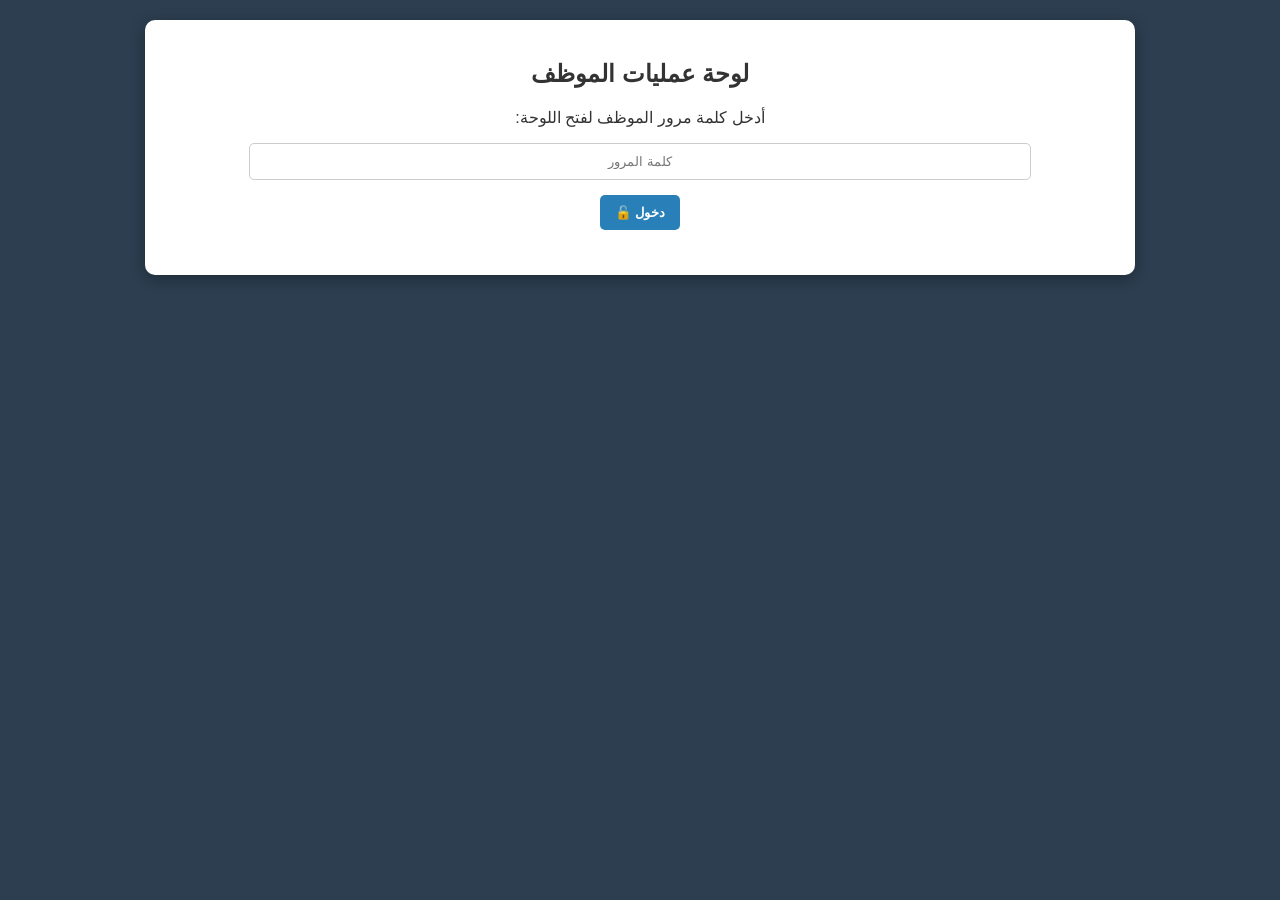
==== admin.html @ b231c7bc "Create admin.html" ====
<!DOCTYPE html>
<html lang="ar" dir="rtl">
<head>
    <meta charset="UTF-8">
    <meta name="viewport" content="width=device-width, initial-scale=1.0">
    <title>لوحة الموظف - بريد قطينة</title>
    <style>
        body { font-family: Arial, sans-serif; background-color: #2c3e50; color: white; text-align: center; margin: 0; padding: 20px; }
        .admin-box { background: white; color: #333; max-width: 950px; margin: auto; padding: 20px; border-radius: 10px; box-shadow: 0 4px 15px rgba(0,0,0,0.3); }
        .login-section { margin-bottom: 20px; }
        input[type="password"] { width: 80%; padding: 10px; margin-bottom: 10px; border: 1px solid #ccc; border-radius: 5px; text-align: center; }
        .btn { padding: 10px 15px; border: none; border-radius: 5px; font-weight: bold; cursor: pointer; color: white; margin: 5px; }
        .btn-green { background-color: #27ae60; }
        .btn-red { background-color: #e74c3c; }
        .btn-blue { background-color: #2980b9; }
        .btn-orange { background-color: #d35400; }
        .btn-purple { background-color: #8e44ad; width: 100%; margin-top: 15px; font-size: 16px;}
        .btn-brown { background-color: #795548; margin-top: 5px; }
        .btn-brown:hover { background-color: #5d4037; }
        
        .filter-group { background: #fdfefe; border: 1px solid #bdc3c7; padding: 10px; border-radius: 5px; margin-top: 20px;}
        .filter-btn { padding: 8px 15px; border: 1px solid #ccc; background: #eee; cursor: pointer; border-radius: 5px; margin: 0 5px;}
        .filter-btn.active { background: #34495e; color: white; border-color: #34495e;}

        /* تنسيقات أزرار النسخ الجديدة */
        .info-row { display: flex; align-items: center; justify-content: center; gap: 8px; margin-bottom: 6px; }
        .copy-btn { background: #ecf0f1; border: 1px solid #bdc3c7; border-radius: 4px; cursor: pointer; padding: 3px 8px; font-size: 11px; color: #2c3e50; font-weight: bold;}
        .copy-btn:hover { background: #bdc3c7; }

        .controls-grid { display: grid; grid-template-columns: 1fr 1fr; gap: 10px; margin-top: 20px; padding: 15px; background: #ecf0f1; border-radius: 8px; }
        .control-group { border: 1px solid #bdc3c7; padding: 10px; border-radius: 5px; background: white;}
        table { width: 100%; border-collapse: collapse; margin-top: 10px; font-size: 14px;}
        th, td { border: 1px solid #ddd; padding: 10px; text-align: center; }
        th { background-color: #34495e; color: white; }
        .row-suspended { background-color: #fdf2e9; color: #d35400; }
        .row-absent { background-color: #f6eee3; }
        #dashboard { display: none; } 
        #adminMessage { margin-top: 10px; font-weight: bold; }
        .info-small { font-size: 13px; color: #34495e; display: block; font-weight: bold;}
    </style>
</head>
<body>

    <div class="admin-box">
        <h2>لوحة عمليات الموظف</h2>
        
        <div class="login-section" id="loginSection">
            <p>أدخل كلمة مرور الموظف لفتح اللوحة:</p>
            <input type="password" id="adminPass" placeholder="كلمة المرور">
            <br>
            <button class="btn btn-blue" onclick="loadDashboard()">دخول 🔓</button>
            <div id="adminMessage"></div>
        </div>

        <div id="dashboard">
            <div class="controls-grid">
                <div class="control-group">
                    <h3>حالة الموقع العامة</h3>
                    <button class="btn btn-green" onclick="changeSetting('siteStatus', 'مفتوح')">فتح التسجيل</button>
                    <button class="btn btn-red" onclick="changeSetting('siteStatus', 'مغلق')">إغلاق التسجيل</button>
                    <hr style="border:0; border-top:1px solid #ddd; margin: 15px 0;">
                    <button class="btn btn-purple" onclick="resetQueue()">🔄 تصفير العداد لليوم الجديد</button>
                </div>
                
                <div class="control-group">
                    <h3>توفر الرواتب (تعليق/تفعيل)</h3>
                    <button class="btn btn-green" onclick="changeSetting('socStatus', 'active')">تفعيل الاجتماعية</button>
                    <button class="btn btn-orange" onclick="changeSetting('socStatus', 'suspended')">تعليق الاجتماعية</button>
                    <br>
                    <button class="btn btn-green" onclick="changeSetting('penStatus', 'active')">تفعيل المعاشات</button>
                    <button class="btn btn-orange" onclick="changeSetting('penStatus', 'suspended')">تعليق المعاشات</button>
                </div>
            </div>

            <div class="filter-group">
                <h3>شاشة المناداة والتحقق</h3>
                
                <div style="margin-bottom: 15px; background: #fdf2e9; padding: 10px; border-radius: 5px; display: inline-block;">
                    <strong>إعدادات النسخ:</strong> 
                    <button id="numFormatBtn" class="filter-btn active" onclick="toggleNumberFormat()" style="background: #e67e22; color: white;">أرقام الهوية بالعربي (١٢٣)</button>
                </div>
                <br>

                <button class="btn btn-blue" onclick="loadDashboard()">تحديث القائمة 🔄</button>
                <br><br>
                <span>طريقة المناداة: </span>
                <button class="filter-btn active" onclick="filterAdminTable('all', this)">الكل (حسب الدور)</button>
                <button class="filter-btn" onclick="filterAdminTable('ذكر', this)">ذكور فقط</button>
                <button class="filter-btn" onclick="filterAdminTable('أنثى', this)">إناث فقط</button>
            </div>
            
            <table>
                <thead>
                    <tr>
                        <th>الرقم</th>
                        <th>الاسم والتسجيل</th>
                        <th>التحقق (هوية/تأمين/هاتف)</th>
                        <th>النوع</th>
                        <th>إجراء الموظف</th>
                    </tr>
                </thead>
                <tbody id="employeeTableBody"></tbody>
            </table>
        </div>
    </div>

    <script>
        const scriptURL = 'https://script.google.com/macros/s/AKfycbw_CbEKjpBTfvNpZn5VhWSimqlo9t3vA7eJQiogppUMHYKrgaQrA80edBeY4zQIYcqihA/exec';
        let currentPassword = '';
        let currentAdminData = [];
        let isArabicNumbers = true; // النظام يبدأ والأرقام بالعربية (١٢٣)

        function loadDashboard() {
            const passInput = document.getElementById('adminPass').value;
            const msgBox = document.getElementById('adminMessage');
            if(!passInput) { msgBox.innerText = "أدخل كلمة المرور!"; msgBox.style.color = "red"; return; }
            
            msgBox.innerText = "جاري جلب البيانات...";
            msgBox.style.color = "blue";

            let formData = new FormData();
            formData.append('action', 'getAdminData');
            formData.append('password', passInput);

            fetch(scriptURL, { method: 'POST', body: formData })
            .then(res => res.json())
            .then(data => {
                if(data.status === "error") {
                    msgBox.innerText = "كلمة المرور خاطئة!";
                    msgBox.style.color = "red";
                } else {
                    currentPassword = passInput;
                    currentAdminData = data.activeQueue;
                    document.getElementById('loginSection').style.display = 'none';
                    document.getElementById('dashboard').style.display = 'block';
                    
                    document.querySelectorAll('.filter-btn').forEach(btn => btn.classList.remove('active'));
                    document.querySelectorAll('.filter-btn')[1].classList.add('active');
                    renderEmployeeTable(currentAdminData);
                }
            })
            .catch(err => { msgBox.innerText = "خطأ في الاتصال!"; msgBox.style.color = "red"; });
        }

        // --- الدالة المسؤولة عن تبديل شكل الأرقام --- //
        function toggleNumberFormat() {
            isArabicNumbers = !isArabicNumbers;
            const btn = document.getElementById('numFormatBtn');
            if(isArabicNumbers) {
                btn.innerText = "أرقام الهوية بالعربي (١٢٣)";
                btn.style.background = "#e67e22"; btn.style.color = "white";
            } else {
                btn.innerText = "أرقام الهوية بالانجليزي (123)";
                btn.style.background = "#95a5a6"; btn.style.color = "white";
            }
            renderEmployeeTable(currentAdminData); 
        }

        function convertNumbers(numStr) {
            if (!numStr) return '';
            if (!isArabicNumbers) return numStr; 
            
            const arabicNums = ['٠', '١', '٢', '٣', '٤', '٥', '٦', '٧', '٨', '٩'];
            return String(numStr).replace(/[0-9]/g, function(w) {
                return arabicNums[w];
            });
        }

        // --- الدالة المسؤولة عن نسخ النص بضغطة زر --- //
        function copyText(textToCopy, btnElement) {
            navigator.clipboard.writeText(textToCopy).then(() => {
                btnElement.innerText = "✅ تم";
                btnElement.style.background = "#27ae60";
                btnElement.style.color = "white";
                setTimeout(() => { 
                    btnElement.innerText = "📋 نسخ"; 
                    btnElement.style.background = "#ecf0f1";
                    btnElement.style.color = "#2c3e50";
                }, 1500);
            });
        }

        function filterAdminTable(gender, btnElement) {
            document.querySelectorAll('.filter-btn').forEach(btn => btn.classList.remove('active'));
            btnElement.classList.add('active');

            if (gender === 'all') {
                renderEmployeeTable(currentAdminData);
            } else {
                let filtered = currentAdminData.filter(row => row.gender === gender);
                renderEmployeeTable(filtered);
            }
        }

        function renderEmployeeTable(queue) {
            const tbody = document.getElementById('employeeTableBody');
            tbody.innerHTML = '';
            if(queue.length === 0) { tbody.innerHTML = '<tr><td colspan="5">لا يوجد مراجعين في هذه القائمة</td></tr>'; return; }
            
            queue.forEach(row => {
                const tr = document.createElement('tr');
                if(row.status === 'suspended') tr.className = 'row-suspended';
                if(row.status === 'absent') tr.className = 'row-absent';
                
                let actionButton = '';
                if(row.status === 'suspended') {
                    actionButton = '<span>الراتب غير متوفر</span>';
                } else {
                    let absentBtnText = row.status === 'absent' ? 'مؤجل حالياً' : 'غائب (تأجيل)';
                    actionButton = `
                        <button class="btn btn-green" onclick="markAsPaid(${row.rowIndex})">استلم</button>
                        <button class="btn btn-brown" onclick="markAsAbsent(${row.rowIndex})">${absentBtnText}</button>
                    `;
                }

                // هنا يتم تحويل الأرقام وتجهيز زر النسخ بجانبها
                let displayNatId = convertNumbers(row.nationalId);
                let displayInsId = convertNumbers(row.insuranceId);
                
                let natIdHtml = displayNatId ? 
                    `<div class="info-row"><span class="info-small">هوية: <span dir="ltr">${displayNatId}</span></span> <button class="copy-btn" onclick="copyText('${displayNatId}', this)">📋 نسخ</button></div>` : '<div class="info-row">هوية: غير متوفر</div>';
                
                let insIdHtml = displayInsId ? 
                    `<div class="info-row"><span class="info-small">تأمين: <span dir="ltr">${displayInsId}</span></span> <button class="copy-btn" onclick="copyText('${displayInsId}', this)">📋 نسخ</button></div>` : '<div class="info-row">تأمين: غير متوفر</div>';

                tr.innerHTML = `
                    <td><h2>${row.id}</h2></td>
                    <td>
                        <strong>${row.name}</strong><br>
                        <span style="font-size: 11px; color: #7f8c8d;" dir="ltr">${row.time}</span>
                    </td>
                    <td>
                        ${natIdHtml}
                        ${insIdHtml}
                        <div class="info-row" style="margin-top:8px;"><span style="font-size:12px; color:#555;">هاتف: ${row.phone || '-'}</span></div>
                    </td>
                    <td>${row.type}</td>
                    <td>${actionButton}</td>
                `;
                tbody.appendChild(tr);
            });
        }

        function markAsPaid(rowIndex) {
            if(!confirm("هل استلم المتقاعد راتبه؟ (سيختفي من الشاشة)")) return;
            let formData = new FormData();
            formData.append('action', 'markPaid');
            formData.append('password', currentPassword);
            formData.append('rowIndex', rowIndex); 
            fetch(scriptURL, { method: 'POST', body: formData })
            .then(res => res.json())
            .then(data => { if(data.status === "success") loadDashboard(); });
        }

        function markAsAbsent(rowIndex) {
            if(!confirm("هل تريد تأجيل دور هذا الشخص لأنه غائب؟ (سيظهر لونه بني للناس)")) return;
            let formData = new FormData();
            formData.append('action', 'markAbsent');
            formData.append('password', currentPassword);
            formData.append('rowIndex', rowIndex); 
            fetch(scriptURL, { method: 'POST', body: formData })
            .then(res => res.json())
            .then(data => { if(data.status === "success") loadDashboard(); });
        }

        function changeSetting(settingName, newValue) {
            let formData = new FormData();
            formData.append('action', 'updateSettings');
            formData.append('password', currentPassword);
            formData.append('settingName', settingName);
            formData.append('newValue', newValue);
            fetch(scriptURL, { method: 'POST', body: formData })
            .then(res => res.json())
            .then(data => { if(data.status === "success") { alert("تم التحديث!"); loadDashboard(); } });
        }

        function resetQueue() {
            if(!confirm("⚠️ تحذير: هذا سيصفر العداد لليوم الجديد. هل أنت متأكد؟")) return;
            let formData = new FormData();
            formData.append('action', 'updateSettings');
            formData.append('password', currentPassword);
            formData.append('settingName', 'resetTime');
            formData.append('newValue', new Date().toISOString());
            fetch(scriptURL, { method: 'POST', body: formData })
            .then(res => res.json())
            .then(data => { if(data.status === "success") { alert("تم تصفير الدور بنجاح!"); loadDashboard(); } });
        }
    </script>
</body>
</html>
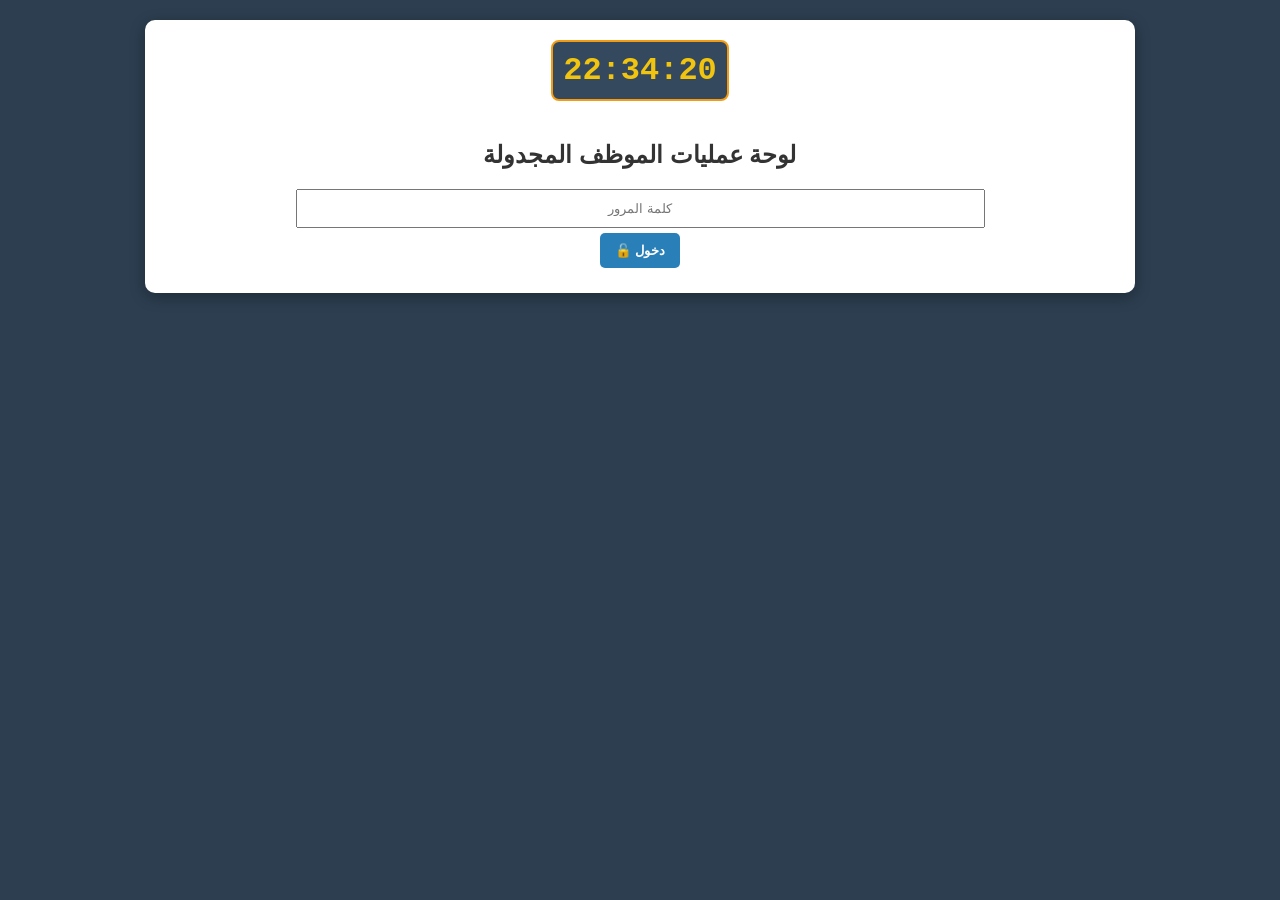
==== commit bbd93a13: "Update admin.html" ====
--- a/admin.html
+++ b/admin.html
@@ -3,102 +3,76 @@
 <head>
     <meta charset="UTF-8">
     <meta name="viewport" content="width=device-width, initial-scale=1.0">
-    <title>لوحة الموظف - بريد قطينة</title>
+    <title>لوحة الموظف المبرمجة - بريد قطينة</title>
     <style>
         body { font-family: Arial, sans-serif; background-color: #2c3e50; color: white; text-align: center; margin: 0; padding: 20px; }
         .admin-box { background: white; color: #333; max-width: 950px; margin: auto; padding: 20px; border-radius: 10px; box-shadow: 0 4px 15px rgba(0,0,0,0.3); }
-        .login-section { margin-bottom: 20px; }
-        input[type="password"] { width: 80%; padding: 10px; margin-bottom: 10px; border: 1px solid #ccc; border-radius: 5px; text-align: center; }
+        
+        /* تنسيق الساعة الرقمية */
+        #digitalClock { font-size: 32px; font-weight: bold; background: #34495e; color: #f1c40f; padding: 10px; border-radius: 8px; display: inline-block; margin-bottom: 20px; font-family: 'Courier New', Courier, monospace; border: 2px solid #f39c12; }
+        
+        .controls-grid { display: grid; grid-template-columns: 1fr 1fr; gap: 10px; margin-top: 10px; padding: 15px; background: #ecf0f1; border-radius: 8px; }
+        .control-group { border: 1px solid #bdc3c7; padding: 10px; border-radius: 5px; background: white;}
         .btn { padding: 10px 15px; border: none; border-radius: 5px; font-weight: bold; cursor: pointer; color: white; margin: 5px; }
-        .btn-green { background-color: #27ae60; }
-        .btn-red { background-color: #e74c3c; }
-        .btn-blue { background-color: #2980b9; }
-        .btn-orange { background-color: #d35400; }
-        .btn-purple { background-color: #8e44ad; width: 100%; margin-top: 15px; font-size: 16px;}
-        .btn-brown { background-color: #795548; margin-top: 5px; }
-        .btn-brown:hover { background-color: #5d4037; }
+        .btn-green { background-color: #27ae60; } .btn-red { background-color: #e74c3c; } .btn-blue { background-color: #2980b9; } .btn-orange { background-color: #d35400; } .btn-brown { background-color: #795548; }
+        .btn-purple { background-color: #8e44ad; width: 100%; margin-top: 10px; font-size: 15px;}
         
-        .filter-group { background: #fdfefe; border: 1px solid #bdc3c7; padding: 10px; border-radius: 5px; margin-top: 20px;}
-        .filter-btn { padding: 8px 15px; border: 1px solid #ccc; background: #eee; cursor: pointer; border-radius: 5px; margin: 0 5px;}
-        .filter-btn.active { background: #34495e; color: white; border-color: #34495e;}
-
-        /* تنسيقات أزرار النسخ الجديدة */
+        .scheduler-section { background: #fff3e0; border: 2px dashed #e67e22; padding: 10px; border-radius: 8px; margin-top: 15px; }
         .info-row { display: flex; align-items: center; justify-content: center; gap: 8px; margin-bottom: 6px; }
-        .copy-btn { background: #ecf0f1; border: 1px solid #bdc3c7; border-radius: 4px; cursor: pointer; padding: 3px 8px; font-size: 11px; color: #2c3e50; font-weight: bold;}
-        .copy-btn:hover { background: #bdc3c7; }
-
-        .controls-grid { display: grid; grid-template-columns: 1fr 1fr; gap: 10px; margin-top: 20px; padding: 15px; background: #ecf0f1; border-radius: 8px; }
-        .control-group { border: 1px solid #bdc3c7; padding: 10px; border-radius: 5px; background: white;}
-        table { width: 100%; border-collapse: collapse; margin-top: 10px; font-size: 14px;}
-        th, td { border: 1px solid #ddd; padding: 10px; text-align: center; }
+        .copy-btn { background: #ecf0f1; border: 1px solid #bdc3c7; border-radius: 4px; cursor: pointer; padding: 3px 8px; font-size: 11px; font-weight: bold;}
+        table { width: 100%; border-collapse: collapse; margin-top: 10px; font-size: 13px;}
+        th, td { border: 1px solid #ddd; padding: 8px; text-align: center; }
         th { background-color: #34495e; color: white; }
-        .row-suspended { background-color: #fdf2e9; color: #d35400; }
-        .row-absent { background-color: #f6eee3; }
-        #dashboard { display: none; } 
-        #adminMessage { margin-top: 10px; font-weight: bold; }
-        .info-small { font-size: 13px; color: #34495e; display: block; font-weight: bold;}
+        .status-msg { font-size: 14px; font-weight: bold; color: #c0392b; margin: 5px 0; }
     </style>
 </head>
 <body>
 
     <div class="admin-box">
-        <h2>لوحة عمليات الموظف</h2>
+        <div id="digitalClock">00:00:00</div>
+        <h2>لوحة عمليات الموظف المجدولة</h2>
         
-        <div class="login-section" id="loginSection">
-            <p>أدخل كلمة مرور الموظف لفتح اللوحة:</p>
-            <input type="password" id="adminPass" placeholder="كلمة المرور">
-            <br>
-            <button class="btn btn-blue" onclick="loadDashboard()">دخول 🔓</button>
-            <div id="adminMessage"></div>
+        <div id="loginSection">
+            <input type="password" id="adminPass" placeholder="كلمة المرور" style="padding:10px; width:70%; text-align:center;">
+            <br><button class="btn btn-blue" onclick="loadDashboard()">دخول 🔓</button>
         </div>
 
-        <div id="dashboard">
+        <div id="dashboard" style="display:none;">
             <div class="controls-grid">
                 <div class="control-group">
-                    <h3>حالة الموقع العامة</h3>
-                    <button class="btn btn-green" onclick="changeSetting('siteStatus', 'مفتوح')">فتح التسجيل</button>
-                    <button class="btn btn-red" onclick="changeSetting('siteStatus', 'مغلق')">إغلاق التسجيل</button>
-                    <hr style="border:0; border-top:1px solid #ddd; margin: 15px 0;">
-                    <button class="btn btn-purple" onclick="resetQueue()">🔄 تصفير العداد لليوم الجديد</button>
+                    <h3>تحكم الموقع والجدولة</h3>
+                    <button class="btn btn-green" onclick="changeSetting('siteStatus', 'مفتوح')">فتح التسجيل الآن</button>
+                    <button class="btn btn-red" onclick="changeSetting('siteStatus', 'مغلق')">إغلاق التسجيل فوراً</button>
+                    
+                    <div class="scheduler-section">
+                        <strong>📅 جدولة فتح الموقع تلقائياً:</strong><br>
+                        <input type="datetime-local" id="scheduleTime" style="padding:8px; margin-top:8px; border-radius:5px; border:1px solid #ccc;">
+                        <br>
+                        <button class="btn btn-orange" onclick="setSchedule()">اعتمد الجدولة 🕒</button>
+                        <button class="btn btn-red" style="padding:5px 10px; font-size:11px;" onclick="cancelSchedule()">إلغاء الجدولة ✖️</button>
+                        <div id="scheduleStatus" class="status-msg">لا توجد جدولة حالية</div>
+                    </div>
                 </div>
                 
                 <div class="control-group">
-                    <h3>توفر الرواتب (تعليق/تفعيل)</h3>
+                    <h3>تصفير وتفعيل الرواتب</h3>
                     <button class="btn btn-green" onclick="changeSetting('socStatus', 'active')">تفعيل الاجتماعية</button>
                     <button class="btn btn-orange" onclick="changeSetting('socStatus', 'suspended')">تعليق الاجتماعية</button>
                     <br>
                     <button class="btn btn-green" onclick="changeSetting('penStatus', 'active')">تفعيل المعاشات</button>
                     <button class="btn btn-orange" onclick="changeSetting('penStatus', 'suspended')">تعليق المعاشات</button>
+                    <button class="btn btn-purple" onclick="resetQueue()">🔄 تصفير العداد لليوم الجديد</button>
                 </div>
             </div>
 
-            <div class="filter-group">
-                <h3>شاشة المناداة والتحقق</h3>
-                
-                <div style="margin-bottom: 15px; background: #fdf2e9; padding: 10px; border-radius: 5px; display: inline-block;">
-                    <strong>إعدادات النسخ:</strong> 
-                    <button id="numFormatBtn" class="filter-btn active" onclick="toggleNumberFormat()" style="background: #e67e22; color: white;">أرقام الهوية بالعربي (١٢٣)</button>
-                </div>
-                <br>
-
+            <div style="margin-top: 15px; background: #eee; padding: 10px; border-radius: 5px;">
+                <strong>إعدادات النسخ:</strong> 
+                <button id="numFormatBtn" class="btn" onclick="toggleNumberFormat()" style="background: #e67e22;">أرقام الهوية بالعربي (١٢٣)</button>
                 <button class="btn btn-blue" onclick="loadDashboard()">تحديث القائمة 🔄</button>
-                <br><br>
-                <span>طريقة المناداة: </span>
-                <button class="filter-btn active" onclick="filterAdminTable('all', this)">الكل (حسب الدور)</button>
-                <button class="filter-btn" onclick="filterAdminTable('ذكر', this)">ذكور فقط</button>
-                <button class="filter-btn" onclick="filterAdminTable('أنثى', this)">إناث فقط</button>
             </div>
             
-            <table>
-                <thead>
-                    <tr>
-                        <th>الرقم</th>
-                        <th>الاسم والتسجيل</th>
-                        <th>التحقق (هوية/تأمين/هاتف)</th>
-                        <th>النوع</th>
-                        <th>إجراء الموظف</th>
-                    </tr>
-                </thead>
+            <table id="adminTable">
+                <thead><tr><th>الرقم</th><th>الاسم والتسجيل</th><th>التحقق (هوية/تأمين/هاتف)</th><th>النوع</th><th>إجراء</th></tr></thead>
                 <tbody id="employeeTableBody"></tbody>
             </table>
         </div>
@@ -106,18 +80,16 @@
 
     <script>
         const scriptURL = 'https://script.google.com/macros/s/AKfycbw_CbEKjpBTfvNpZn5VhWSimqlo9t3vA7eJQiogppUMHYKrgaQrA80edBeY4zQIYcqihA/exec';
-        let currentPassword = '';
-        let currentAdminData = [];
-        let isArabicNumbers = true; // النظام يبدأ والأرقام بالعربية (١٢٣)
+        let currentPassword = '', currentAdminData = [], isArabicNumbers = true;
+
+        // تشغيل الساعة الرقمية
+        setInterval(() => {
+            const now = new Date();
+            document.getElementById('digitalClock').innerText = now.getHours().toString().padStart(2, '0') + ":" + now.getMinutes().toString().padStart(2, '0') + ":" + now.getSeconds().toString().padStart(2, '0');
+        }, 1000);
 
         function loadDashboard() {
             const passInput = document.getElementById('adminPass').value;
-            const msgBox = document.getElementById('adminMessage');
-            if(!passInput) { msgBox.innerText = "أدخل كلمة المرور!"; msgBox.style.color = "red"; return; }
-            
-            msgBox.innerText = "جاري جلب البيانات...";
-            msgBox.style.color = "blue";
-
             let formData = new FormData();
             formData.append('action', 'getAdminData');
             formData.append('password', passInput);
@@ -125,166 +97,93 @@
             fetch(scriptURL, { method: 'POST', body: formData })
             .then(res => res.json())
             .then(data => {
-                if(data.status === "error") {
-                    msgBox.innerText = "كلمة المرور خاطئة!";
-                    msgBox.style.color = "red";
-                } else {
+                if(data.status === "error") { alert("كلمة المرور خاطئة!"); }
+                else {
                     currentPassword = passInput;
                     currentAdminData = data.activeQueue;
                     document.getElementById('loginSection').style.display = 'none';
                     document.getElementById('dashboard').style.display = 'block';
                     
-                    document.querySelectorAll('.filter-btn').forEach(btn => btn.classList.remove('active'));
-                    document.querySelectorAll('.filter-btn')[1].classList.add('active');
+                    // تحديث نص الجدولة
+                    const statusBox = document.getElementById('scheduleStatus');
+                    if(data.scheduledOpen && data.scheduledOpen !== "") {
+                        statusBox.innerText = "⚠️ الموقع سيفتح تلقائياً في: " + new Date(data.scheduledOpen).toLocaleString('ar-SY');
+                        statusBox.style.color = "#d35400";
+                    } else {
+                        statusBox.innerText = "لا توجد جدولة حالية";
+                        statusBox.style.color = "#7f8c8d";
+                    }
                     renderEmployeeTable(currentAdminData);
                 }
-            })
-            .catch(err => { msgBox.innerText = "خطأ في الاتصال!"; msgBox.style.color = "red"; });
+            });
         }
 
-        // --- الدالة المسؤولة عن تبديل شكل الأرقام --- //
+        function setSchedule() {
+            const timeVal = document.getElementById('scheduleTime').value;
+            if(!timeVal) { alert("يرجى اختيار الوقت أولاً!"); return; }
+            if(new Date(timeVal) <= new Date()) { alert("يجب اختيار وقت في المستقبل!"); return; }
+            changeSetting('scheduleOpen', timeVal);
+        }
+
+        function cancelSchedule() {
+            if(confirm("هل تريد إلغاء فتح الموقع التلقائي؟")) changeSetting('scheduleOpen', "");
+        }
+
         function toggleNumberFormat() {
             isArabicNumbers = !isArabicNumbers;
-            const btn = document.getElementById('numFormatBtn');
-            if(isArabicNumbers) {
-                btn.innerText = "أرقام الهوية بالعربي (١٢٣)";
-                btn.style.background = "#e67e22"; btn.style.color = "white";
-            } else {
-                btn.innerText = "أرقام الهوية بالانجليزي (123)";
-                btn.style.background = "#95a5a6"; btn.style.color = "white";
-            }
+            document.getElementById('numFormatBtn').innerText = isArabicNumbers ? "أرقام الهوية بالعربي (١٢٣)" : "أرقام الهوية بالانجليزي (123)";
             renderEmployeeTable(currentAdminData); 
         }
 
         function convertNumbers(numStr) {
-            if (!numStr) return '';
-            if (!isArabicNumbers) return numStr; 
-            
+            if (!numStr || !isArabicNumbers) return numStr; 
             const arabicNums = ['٠', '١', '٢', '٣', '٤', '٥', '٦', '٧', '٨', '٩'];
-            return String(numStr).replace(/[0-9]/g, function(w) {
-                return arabicNums[w];
-            });
+            return String(numStr).replace(/[0-9]/g, w => arabicNums[w]);
         }
 
-        // --- الدالة المسؤولة عن نسخ النص بضغطة زر --- //
-        function copyText(textToCopy, btnElement) {
-            navigator.clipboard.writeText(textToCopy).then(() => {
-                btnElement.innerText = "✅ تم";
-                btnElement.style.background = "#27ae60";
-                btnElement.style.color = "white";
-                setTimeout(() => { 
-                    btnElement.innerText = "📋 نسخ"; 
-                    btnElement.style.background = "#ecf0f1";
-                    btnElement.style.color = "#2c3e50";
-                }, 1500);
+        function copyText(text, btn) {
+            navigator.clipboard.writeText(text).then(() => {
+                const old = btn.innerText; btn.innerText = "✅";
+                setTimeout(() => btn.innerText = old, 1000);
             });
-        }
-
-        function filterAdminTable(gender, btnElement) {
-            document.querySelectorAll('.filter-btn').forEach(btn => btn.classList.remove('active'));
-            btnElement.classList.add('active');
-
-            if (gender === 'all') {
-                renderEmployeeTable(currentAdminData);
-            } else {
-                let filtered = currentAdminData.filter(row => row.gender === gender);
-                renderEmployeeTable(filtered);
-            }
         }
 
         function renderEmployeeTable(queue) {
             const tbody = document.getElementById('employeeTableBody');
             tbody.innerHTML = '';
-            if(queue.length === 0) { tbody.innerHTML = '<tr><td colspan="5">لا يوجد مراجعين في هذه القائمة</td></tr>'; return; }
-            
             queue.forEach(row => {
                 const tr = document.createElement('tr');
-                if(row.status === 'suspended') tr.className = 'row-suspended';
-                if(row.status === 'absent') tr.className = 'row-absent';
-                
-                let actionButton = '';
-                if(row.status === 'suspended') {
-                    actionButton = '<span>الراتب غير متوفر</span>';
-                } else {
-                    let absentBtnText = row.status === 'absent' ? 'مؤجل حالياً' : 'غائب (تأجيل)';
-                    actionButton = `
-                        <button class="btn btn-green" onclick="markAsPaid(${row.rowIndex})">استلم</button>
-                        <button class="btn btn-brown" onclick="markAsAbsent(${row.rowIndex})">${absentBtnText}</button>
-                    `;
-                }
-
-                // هنا يتم تحويل الأرقام وتجهيز زر النسخ بجانبها
-                let displayNatId = convertNumbers(row.nationalId);
-                let displayInsId = convertNumbers(row.insuranceId);
-                
-                let natIdHtml = displayNatId ? 
-                    `<div class="info-row"><span class="info-small">هوية: <span dir="ltr">${displayNatId}</span></span> <button class="copy-btn" onclick="copyText('${displayNatId}', this)">📋 نسخ</button></div>` : '<div class="info-row">هوية: غير متوفر</div>';
-                
-                let insIdHtml = displayInsId ? 
-                    `<div class="info-row"><span class="info-small">تأمين: <span dir="ltr">${displayInsId}</span></span> <button class="copy-btn" onclick="copyText('${displayInsId}', this)">📋 نسخ</button></div>` : '<div class="info-row">تأمين: غير متوفر</div>';
-
+                if(row.status === 'absent') tr.style.backgroundColor = '#f6eee3';
+                let dNat = convertNumbers(row.nationalId), dIns = convertNumbers(row.insuranceId);
                 tr.innerHTML = `
                     <td><h2>${row.id}</h2></td>
+                    <td><strong>${row.name}</strong><br><small>${row.time}</small></td>
                     <td>
-                        <strong>${row.name}</strong><br>
-                        <span style="font-size: 11px; color: #7f8c8d;" dir="ltr">${row.time}</span>
-                    </td>
-                    <td>
-                        ${natIdHtml}
-                        ${insIdHtml}
-                        <div class="info-row" style="margin-top:8px;"><span style="font-size:12px; color:#555;">هاتف: ${row.phone || '-'}</span></div>
+                        <div class="info-row">هوية: ${dNat} <button class="copy-btn" onclick="copyText('${dNat}', this)">📋</button></div>
+                        <div class="info-row">تأمين: ${dIns} <button class="copy-btn" onclick="copyText('${dIns}', this)">📋</button></div>
                     </td>
                     <td>${row.type}</td>
-                    <td>${actionButton}</td>
+                    <td>
+                        <button class="btn btn-green" onclick="markPaid(${row.rowIndex})">استلم</button>
+                        <button class="btn btn-brown" onclick="markAbsent(${row.rowIndex})">غائب</button>
+                    </td>
                 `;
                 tbody.appendChild(tr);
             });
         }
 
-        function markAsPaid(rowIndex) {
-            if(!confirm("هل استلم المتقاعد راتبه؟ (سيختفي من الشاشة)")) return;
-            let formData = new FormData();
-            formData.append('action', 'markPaid');
-            formData.append('password', currentPassword);
-            formData.append('rowIndex', rowIndex); 
-            fetch(scriptURL, { method: 'POST', body: formData })
-            .then(res => res.json())
-            .then(data => { if(data.status === "success") loadDashboard(); });
-        }
-
-        function markAsAbsent(rowIndex) {
-            if(!confirm("هل تريد تأجيل دور هذا الشخص لأنه غائب؟ (سيظهر لونه بني للناس)")) return;
-            let formData = new FormData();
-            formData.append('action', 'markAbsent');
-            formData.append('password', currentPassword);
-            formData.append('rowIndex', rowIndex); 
-            fetch(scriptURL, { method: 'POST', body: formData })
-            .then(res => res.json())
-            .then(data => { if(data.status === "success") loadDashboard(); });
-        }
-
-        function changeSetting(settingName, newValue) {
+        function changeSetting(name, val) {
             let formData = new FormData();
             formData.append('action', 'updateSettings');
             formData.append('password', currentPassword);
-            formData.append('settingName', settingName);
-            formData.append('newValue', newValue);
-            fetch(scriptURL, { method: 'POST', body: formData })
-            .then(res => res.json())
-            .then(data => { if(data.status === "success") { alert("تم التحديث!"); loadDashboard(); } });
+            formData.append('settingName', name);
+            formData.append('newValue', val);
+            fetch(scriptURL, { method: 'POST', body: formData }).then(() => loadDashboard());
         }
 
-        function resetQueue() {
-            if(!confirm("⚠️ تحذير: هذا سيصفر العداد لليوم الجديد. هل أنت متأكد؟")) return;
-            let formData = new FormData();
-            formData.append('action', 'updateSettings');
-            formData.append('password', currentPassword);
-            formData.append('settingName', 'resetTime');
-            formData.append('newValue', new Date().toISOString());
-            fetch(scriptURL, { method: 'POST', body: formData })
-            .then(res => res.json())
-            .then(data => { if(data.status === "success") { alert("تم تصفير الدور بنجاح!"); loadDashboard(); } });
-        }
+        function markPaid(idx) { if(confirm("تم استلام الراتب؟")) { let f=new FormData(); f.append('action','markPaid'); f.append('password',currentPassword); f.append('rowIndex',idx); fetch(scriptURL,{method:'POST',body:f}).then(()=>loadDashboard()); } }
+        function markAbsent(idx) { if(confirm("تأجيل كغائب؟")) { let f=new FormData(); f.append('action','markAbsent'); f.append('password',currentPassword); f.append('rowIndex',idx); fetch(scriptURL,{method:'POST',body:f}).then(()=>loadDashboard()); } }
+        function resetQueue() { if(confirm("تصفير العداد؟")) changeSetting('resetTime', new Date().toISOString()); }
     </script>
 </body>
 </html>
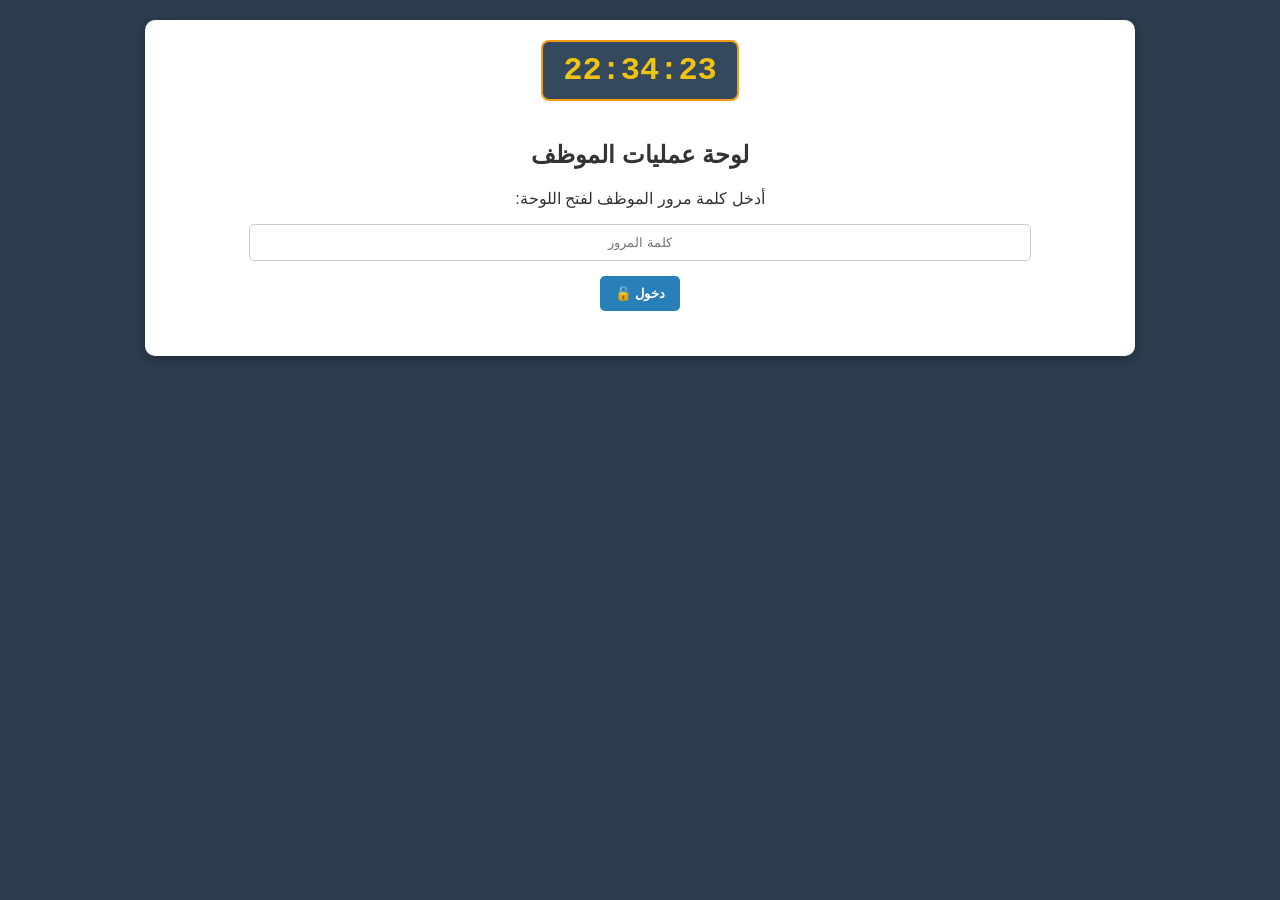
==== commit 374739e9: "Update admin.html" ====
--- a/admin.html
+++ b/admin.html
@@ -3,76 +3,116 @@
 <head>
     <meta charset="UTF-8">
     <meta name="viewport" content="width=device-width, initial-scale=1.0">
-    <title>لوحة الموظف المبرمجة - بريد قطينة</title>
+    <title>لوحة الموظف الذكية - بريد قطينة</title>
     <style>
         body { font-family: Arial, sans-serif; background-color: #2c3e50; color: white; text-align: center; margin: 0; padding: 20px; }
         .admin-box { background: white; color: #333; max-width: 950px; margin: auto; padding: 20px; border-radius: 10px; box-shadow: 0 4px 15px rgba(0,0,0,0.3); }
+        .login-section { margin-bottom: 20px; }
+        input[type="password"] { width: 80%; padding: 10px; margin-bottom: 10px; border: 1px solid #ccc; border-radius: 5px; text-align: center; }
+        .btn { padding: 10px 15px; border: none; border-radius: 5px; font-weight: bold; cursor: pointer; color: white; margin: 5px; }
+        .btn-green { background-color: #27ae60; }
+        .btn-red { background-color: #e74c3c; }
+        .btn-blue { background-color: #2980b9; }
+        .btn-orange { background-color: #d35400; }
+        .btn-purple { background-color: #8e44ad; width: 100%; margin-top: 15px; font-size: 16px;}
+        .btn-brown { background-color: #795548; margin-top: 5px; }
+        .btn-brown:hover { background-color: #5d4037; }
         
-        /* تنسيق الساعة الرقمية */
-        #digitalClock { font-size: 32px; font-weight: bold; background: #34495e; color: #f1c40f; padding: 10px; border-radius: 8px; display: inline-block; margin-bottom: 20px; font-family: 'Courier New', Courier, monospace; border: 2px solid #f39c12; }
-        
-        .controls-grid { display: grid; grid-template-columns: 1fr 1fr; gap: 10px; margin-top: 10px; padding: 15px; background: #ecf0f1; border-radius: 8px; }
+        .filter-group { background: #fdfefe; border: 1px solid #bdc3c7; padding: 10px; border-radius: 5px; margin-top: 20px;}
+        .filter-btn { padding: 8px 15px; border: 1px solid #ccc; background: #eee; cursor: pointer; border-radius: 5px; margin: 0 5px;}
+        .filter-btn.active { background: #34495e; color: white; border-color: #34495e;}
+
+        .info-row { display: flex; align-items: center; justify-content: center; gap: 8px; margin-bottom: 6px; }
+        .copy-btn { background: #ecf0f1; border: 1px solid #bdc3c7; border-radius: 4px; cursor: pointer; padding: 3px 8px; font-size: 11px; color: #2c3e50; font-weight: bold;}
+        .copy-btn:hover { background: #bdc3c7; }
+
+        .controls-grid { display: grid; grid-template-columns: 1fr 1fr; gap: 10px; margin-top: 20px; padding: 15px; background: #ecf0f1; border-radius: 8px; }
         .control-group { border: 1px solid #bdc3c7; padding: 10px; border-radius: 5px; background: white;}
-        .btn { padding: 10px 15px; border: none; border-radius: 5px; font-weight: bold; cursor: pointer; color: white; margin: 5px; }
-        .btn-green { background-color: #27ae60; } .btn-red { background-color: #e74c3c; } .btn-blue { background-color: #2980b9; } .btn-orange { background-color: #d35400; } .btn-brown { background-color: #795548; }
-        .btn-purple { background-color: #8e44ad; width: 100%; margin-top: 10px; font-size: 15px;}
-        
-        .scheduler-section { background: #fff3e0; border: 2px dashed #e67e22; padding: 10px; border-radius: 8px; margin-top: 15px; }
-        .info-row { display: flex; align-items: center; justify-content: center; gap: 8px; margin-bottom: 6px; }
-        .copy-btn { background: #ecf0f1; border: 1px solid #bdc3c7; border-radius: 4px; cursor: pointer; padding: 3px 8px; font-size: 11px; font-weight: bold;}
-        table { width: 100%; border-collapse: collapse; margin-top: 10px; font-size: 13px;}
-        th, td { border: 1px solid #ddd; padding: 8px; text-align: center; }
+        table { width: 100%; border-collapse: collapse; margin-top: 10px; font-size: 14px;}
+        th, td { border: 1px solid #ddd; padding: 10px; text-align: center; }
         th { background-color: #34495e; color: white; }
-        .status-msg { font-size: 14px; font-weight: bold; color: #c0392b; margin: 5px 0; }
+        .row-suspended { background-color: #fdf2e9; color: #d35400; }
+        .row-absent { background-color: #f6eee3; }
+        #dashboard { display: none; } 
+        #adminMessage { margin-top: 10px; font-weight: bold; }
+        .info-small { font-size: 13px; color: #34495e; display: block; font-weight: bold;}
+
+        /* تنسيق الساعة والجدولة */
+        #digitalClock { font-size: 32px; font-weight: bold; background: #34495e; color: #f1c40f; padding: 10px 20px; border-radius: 8px; display: inline-block; margin-bottom: 20px; font-family: 'Courier New', Courier, monospace; border: 2px solid #f39c12; }
+        .scheduler-section { background: #fff3e0; border: 2px dashed #e67e22; padding: 15px; border-radius: 8px; margin-top: 15px; }
+        .status-msg { font-size: 14px; font-weight: bold; color: #c0392b; margin-top: 10px; }
     </style>
 </head>
 <body>
 
     <div class="admin-box">
         <div id="digitalClock">00:00:00</div>
-        <h2>لوحة عمليات الموظف المجدولة</h2>
+        <h2>لوحة عمليات الموظف</h2>
         
-        <div id="loginSection">
-            <input type="password" id="adminPass" placeholder="كلمة المرور" style="padding:10px; width:70%; text-align:center;">
-            <br><button class="btn btn-blue" onclick="loadDashboard()">دخول 🔓</button>
+        <div class="login-section" id="loginSection">
+            <p>أدخل كلمة مرور الموظف لفتح اللوحة:</p>
+            <input type="password" id="adminPass" placeholder="كلمة المرور">
+            <br>
+            <button class="btn btn-blue" onclick="loadDashboard()">دخول 🔓</button>
+            <div id="adminMessage"></div>
         </div>
 
-        <div id="dashboard" style="display:none;">
+        <div id="dashboard">
             <div class="controls-grid">
                 <div class="control-group">
-                    <h3>تحكم الموقع والجدولة</h3>
+                    <h3>حالة الموقع العامة</h3>
                     <button class="btn btn-green" onclick="changeSetting('siteStatus', 'مفتوح')">فتح التسجيل الآن</button>
-                    <button class="btn btn-red" onclick="changeSetting('siteStatus', 'مغلق')">إغلاق التسجيل فوراً</button>
+                    <button class="btn btn-red" onclick="changeSetting('siteStatus', 'مغلق')">إغلاق التسجيل</button>
                     
                     <div class="scheduler-section">
                         <strong>📅 جدولة فتح الموقع تلقائياً:</strong><br>
-                        <input type="datetime-local" id="scheduleTime" style="padding:8px; margin-top:8px; border-radius:5px; border:1px solid #ccc;">
-                        <br>
+                        <input type="datetime-local" id="scheduleTime" style="padding:8px; margin-top:8px; border-radius:5px; border:1px solid #ccc; width: 80%;">
+                        <br><br>
                         <button class="btn btn-orange" onclick="setSchedule()">اعتمد الجدولة 🕒</button>
-                        <button class="btn btn-red" style="padding:5px 10px; font-size:11px;" onclick="cancelSchedule()">إلغاء الجدولة ✖️</button>
+                        <button class="btn btn-red" style="padding:8px 10px; font-size:12px;" onclick="cancelSchedule()">إلغاء ✖️</button>
                         <div id="scheduleStatus" class="status-msg">لا توجد جدولة حالية</div>
                     </div>
                 </div>
                 
                 <div class="control-group">
-                    <h3>تصفير وتفعيل الرواتب</h3>
+                    <h3>توفر الرواتب (تعليق/تفعيل)</h3>
                     <button class="btn btn-green" onclick="changeSetting('socStatus', 'active')">تفعيل الاجتماعية</button>
                     <button class="btn btn-orange" onclick="changeSetting('socStatus', 'suspended')">تعليق الاجتماعية</button>
                     <br>
                     <button class="btn btn-green" onclick="changeSetting('penStatus', 'active')">تفعيل المعاشات</button>
                     <button class="btn btn-orange" onclick="changeSetting('penStatus', 'suspended')">تعليق المعاشات</button>
+                    <hr style="border:0; border-top:1px solid #ddd; margin: 15px 0;">
                     <button class="btn btn-purple" onclick="resetQueue()">🔄 تصفير العداد لليوم الجديد</button>
                 </div>
             </div>
 
-            <div style="margin-top: 15px; background: #eee; padding: 10px; border-radius: 5px;">
-                <strong>إعدادات النسخ:</strong> 
-                <button id="numFormatBtn" class="btn" onclick="toggleNumberFormat()" style="background: #e67e22;">أرقام الهوية بالعربي (١٢٣)</button>
+            <div class="filter-group">
+                <h3>شاشة المناداة والتحقق</h3>
+                
+                <div style="margin-bottom: 15px; background: #fdf2e9; padding: 10px; border-radius: 5px; display: inline-block;">
+                    <strong>إعدادات النسخ:</strong> 
+                    <button id="numFormatBtn" class="filter-btn active" onclick="toggleNumberFormat()" style="background: #e67e22; color: white;">أرقام الهوية بالعربي (١٢٣)</button>
+                </div>
+                <br>
+
                 <button class="btn btn-blue" onclick="loadDashboard()">تحديث القائمة 🔄</button>
+                <br><br>
+                <span>طريقة المناداة: </span>
+                <button class="filter-btn active" onclick="filterAdminTable('all', this)">الكل (حسب الدور)</button>
+                <button class="filter-btn" onclick="filterAdminTable('ذكر', this)">ذكور فقط</button>
+                <button class="filter-btn" onclick="filterAdminTable('أنثى', this)">إناث فقط</button>
             </div>
             
-            <table id="adminTable">
-                <thead><tr><th>الرقم</th><th>الاسم والتسجيل</th><th>التحقق (هوية/تأمين/هاتف)</th><th>النوع</th><th>إجراء</th></tr></thead>
+            <table>
+                <thead>
+                    <tr>
+                        <th>الرقم</th>
+                        <th>الاسم والتسجيل</th>
+                        <th>التحقق (هوية/تأمين/هاتف)</th>
+                        <th>النوع</th>
+                        <th>إجراء الموظف</th>
+                    </tr>
+                </thead>
                 <tbody id="employeeTableBody"></tbody>
             </table>
         </div>
@@ -80,7 +120,9 @@
 
     <script>
         const scriptURL = 'https://script.google.com/macros/s/AKfycbw_CbEKjpBTfvNpZn5VhWSimqlo9t3vA7eJQiogppUMHYKrgaQrA80edBeY4zQIYcqihA/exec';
-        let currentPassword = '', currentAdminData = [], isArabicNumbers = true;
+        let currentPassword = '';
+        let currentAdminData = [];
+        let isArabicNumbers = true; 
 
         // تشغيل الساعة الرقمية
         setInterval(() => {
@@ -90,6 +132,12 @@
 
         function loadDashboard() {
             const passInput = document.getElementById('adminPass').value;
+            const msgBox = document.getElementById('adminMessage');
+            if(!passInput) { msgBox.innerText = "أدخل كلمة المرور!"; msgBox.style.color = "red"; return; }
+            
+            msgBox.innerText = "جاري جلب البيانات...";
+            msgBox.style.color = "blue";
+
             let formData = new FormData();
             formData.append('action', 'getAdminData');
             formData.append('password', passInput);
@@ -97,93 +145,192 @@
             fetch(scriptURL, { method: 'POST', body: formData })
             .then(res => res.json())
             .then(data => {
-                if(data.status === "error") { alert("كلمة المرور خاطئة!"); }
-                else {
+                if(data.status === "error") {
+                    msgBox.innerText = "كلمة المرور خاطئة!";
+                    msgBox.style.color = "red";
+                } else {
                     currentPassword = passInput;
                     currentAdminData = data.activeQueue;
                     document.getElementById('loginSection').style.display = 'none';
                     document.getElementById('dashboard').style.display = 'block';
                     
-                    // تحديث نص الجدولة
+                    // إظهار حالة الجدولة
                     const statusBox = document.getElementById('scheduleStatus');
                     if(data.scheduledOpen && data.scheduledOpen !== "") {
-                        statusBox.innerText = "⚠️ الموقع سيفتح تلقائياً في: " + new Date(data.scheduledOpen).toLocaleString('ar-SY');
+                        let dateObj = new Date(data.scheduledOpen);
+                        statusBox.innerText = "⚠️ الموقع سيفتح تلقائياً في:\n" + dateObj.toLocaleString('ar-SY');
                         statusBox.style.color = "#d35400";
                     } else {
                         statusBox.innerText = "لا توجد جدولة حالية";
                         statusBox.style.color = "#7f8c8d";
                     }
+
+                    document.querySelectorAll('.filter-btn').forEach(btn => btn.classList.remove('active'));
+                    document.querySelectorAll('.filter-btn')[1].classList.add('active'); // زر الفلتر "الكل"
                     renderEmployeeTable(currentAdminData);
                 }
-            });
-        }
-
+            })
+            .catch(err => { msgBox.innerText = "خطأ في الاتصال!"; msgBox.style.color = "red"; });
+        }
+
+        // --- دوال الجدولة --- //
         function setSchedule() {
             const timeVal = document.getElementById('scheduleTime').value;
-            if(!timeVal) { alert("يرجى اختيار الوقت أولاً!"); return; }
+            if(!timeVal) { alert("يرجى اختيار التاريخ والوقت أولاً!"); return; }
             if(new Date(timeVal) <= new Date()) { alert("يجب اختيار وقت في المستقبل!"); return; }
-            changeSetting('scheduleOpen', timeVal);
+            
+            if(confirm("سيتم إغلاق الموقع الآن وجدولته ليفتح تلقائياً في الوقت المحدد. موافق؟")) {
+                changeSetting('scheduleOpen', timeVal);
+            }
         }
 
         function cancelSchedule() {
-            if(confirm("هل تريد إلغاء فتح الموقع التلقائي؟")) changeSetting('scheduleOpen', "");
+            if(confirm("هل تريد إلغاء الجدولة؟ (سيبقى الموقع مغلقاً حتى تفتحه يدوياً)")) {
+                changeSetting('scheduleOpen', "");
+            }
         }
 
         function toggleNumberFormat() {
             isArabicNumbers = !isArabicNumbers;
-            document.getElementById('numFormatBtn').innerText = isArabicNumbers ? "أرقام الهوية بالعربي (١٢٣)" : "أرقام الهوية بالانجليزي (123)";
+            const btn = document.getElementById('numFormatBtn');
+            if(isArabicNumbers) {
+                btn.innerText = "أرقام الهوية بالعربي (١٢٣)";
+                btn.style.background = "#e67e22"; btn.style.color = "white";
+            } else {
+                btn.innerText = "أرقام الهوية بالانجليزي (123)";
+                btn.style.background = "#95a5a6"; btn.style.color = "white";
+            }
             renderEmployeeTable(currentAdminData); 
         }
 
         function convertNumbers(numStr) {
-            if (!numStr || !isArabicNumbers) return numStr; 
+            if (!numStr) return '';
+            if (!isArabicNumbers) return numStr; 
             const arabicNums = ['٠', '١', '٢', '٣', '٤', '٥', '٦', '٧', '٨', '٩'];
-            return String(numStr).replace(/[0-9]/g, w => arabicNums[w]);
-        }
-
-        function copyText(text, btn) {
-            navigator.clipboard.writeText(text).then(() => {
-                const old = btn.innerText; btn.innerText = "✅";
-                setTimeout(() => btn.innerText = old, 1000);
+            return String(numStr).replace(/[0-9]/g, function(w) { return arabicNums[w]; });
+        }
+
+        function copyText(textToCopy, btnElement) {
+            navigator.clipboard.writeText(textToCopy).then(() => {
+                btnElement.innerText = "✅ تم";
+                btnElement.style.background = "#27ae60";
+                btnElement.style.color = "white";
+                setTimeout(() => { 
+                    btnElement.innerText = "📋 نسخ"; 
+                    btnElement.style.background = "#ecf0f1";
+                    btnElement.style.color = "#2c3e50";
+                }, 1500);
             });
+        }
+
+        function filterAdminTable(gender, btnElement) {
+            // تجاهل زر التنسيق
+            if(btnElement.id === 'numFormatBtn') return;
+            
+            const btns = document.querySelectorAll('.filter-group .filter-btn');
+            btns.forEach(b => { if(b.id !== 'numFormatBtn') b.classList.remove('active'); });
+            btnElement.classList.add('active');
+
+            if (gender === 'all') {
+                renderEmployeeTable(currentAdminData);
+            } else {
+                let filtered = currentAdminData.filter(row => row.gender === gender);
+                renderEmployeeTable(filtered);
+            }
         }
 
         function renderEmployeeTable(queue) {
             const tbody = document.getElementById('employeeTableBody');
             tbody.innerHTML = '';
+            if(queue.length === 0) { tbody.innerHTML = '<tr><td colspan="5">لا يوجد مراجعين في هذه القائمة</td></tr>'; return; }
+            
             queue.forEach(row => {
                 const tr = document.createElement('tr');
-                if(row.status === 'absent') tr.style.backgroundColor = '#f6eee3';
-                let dNat = convertNumbers(row.nationalId), dIns = convertNumbers(row.insuranceId);
+                if(row.status === 'suspended') tr.className = 'row-suspended';
+                if(row.status === 'absent') tr.className = 'row-absent';
+                
+                let actionButton = '';
+                if(row.status === 'suspended') {
+                    actionButton = '<span>الراتب غير متوفر</span>';
+                } else {
+                    let absentBtnText = row.status === 'absent' ? 'مؤجل حالياً' : 'غائب (تأجيل)';
+                    actionButton = `
+                        <button class="btn btn-green" onclick="markAsPaid(${row.rowIndex})">استلم</button>
+                        <button class="btn btn-brown" onclick="markAsAbsent(${row.rowIndex})">${absentBtnText}</button>
+                    `;
+                }
+
+                let displayNatId = convertNumbers(row.nationalId);
+                let displayInsId = convertNumbers(row.insuranceId);
+                
+                let natIdHtml = displayNatId ? 
+                    `<div class="info-row"><span class="info-small">هوية: <span dir="ltr">${displayNatId}</span></span> <button class="copy-btn" onclick="copyText('${displayNatId}', this)">📋 نسخ</button></div>` : '<div class="info-row">هوية: غير متوفر</div>';
+                
+                let insIdHtml = displayInsId ? 
+                    `<div class="info-row"><span class="info-small">تأمين: <span dir="ltr">${displayInsId}</span></span> <button class="copy-btn" onclick="copyText('${displayInsId}', this)">📋 نسخ</button></div>` : '<div class="info-row">تأمين: غير متوفر</div>';
+
                 tr.innerHTML = `
                     <td><h2>${row.id}</h2></td>
-                    <td><strong>${row.name}</strong><br><small>${row.time}</small></td>
                     <td>
-                        <div class="info-row">هوية: ${dNat} <button class="copy-btn" onclick="copyText('${dNat}', this)">📋</button></div>
-                        <div class="info-row">تأمين: ${dIns} <button class="copy-btn" onclick="copyText('${dIns}', this)">📋</button></div>
+                        <strong>${row.name}</strong><br>
+                        <span style="font-size: 11px; color: #7f8c8d;" dir="ltr">${row.time}</span>
+                    </td>
+                    <td>
+                        ${natIdHtml}
+                        ${insIdHtml}
+                        <div class="info-row" style="margin-top:8px;"><span style="font-size:12px; color:#555;">هاتف: ${row.phone || '-'}</span></div>
                     </td>
                     <td>${row.type}</td>
-                    <td>
-                        <button class="btn btn-green" onclick="markPaid(${row.rowIndex})">استلم</button>
-                        <button class="btn btn-brown" onclick="markAbsent(${row.rowIndex})">غائب</button>
-                    </td>
+                    <td>${actionButton}</td>
                 `;
                 tbody.appendChild(tr);
             });
         }
 
-        function changeSetting(name, val) {
+        function markAsPaid(rowIndex) {
+            if(!confirm("هل استلم المتقاعد راتبه؟ (سيختفي من الشاشة)")) return;
+            let formData = new FormData();
+            formData.append('action', 'markPaid');
+            formData.append('password', currentPassword);
+            formData.append('rowIndex', rowIndex); 
+            fetch(scriptURL, { method: 'POST', body: formData })
+            .then(res => res.json())
+            .then(data => { if(data.status === "success") loadDashboard(); });
+        }
+
+        function markAsAbsent(rowIndex) {
+            if(!confirm("هل تريد تأجيل دور هذا الشخص لأنه غائب؟ (سيظهر لونه بني للناس)")) return;
+            let formData = new FormData();
+            formData.append('action', 'markAbsent');
+            formData.append('password', currentPassword);
+            formData.append('rowIndex', rowIndex); 
+            fetch(scriptURL, { method: 'POST', body: formData })
+            .then(res => res.json())
+            .then(data => { if(data.status === "success") loadDashboard(); });
+        }
+
+        function changeSetting(settingName, newValue) {
             let formData = new FormData();
             formData.append('action', 'updateSettings');
             formData.append('password', currentPassword);
-            formData.append('settingName', name);
-            formData.append('newValue', val);
-            fetch(scriptURL, { method: 'POST', body: formData }).then(() => loadDashboard());
-        }
-
-        function markPaid(idx) { if(confirm("تم استلام الراتب؟")) { let f=new FormData(); f.append('action','markPaid'); f.append('password',currentPassword); f.append('rowIndex',idx); fetch(scriptURL,{method:'POST',body:f}).then(()=>loadDashboard()); } }
-        function markAbsent(idx) { if(confirm("تأجيل كغائب؟")) { let f=new FormData(); f.append('action','markAbsent'); f.append('password',currentPassword); f.append('rowIndex',idx); fetch(scriptURL,{method:'POST',body:f}).then(()=>loadDashboard()); } }
-        function resetQueue() { if(confirm("تصفير العداد؟")) changeSetting('resetTime', new Date().toISOString()); }
+            formData.append('settingName', settingName);
+            formData.append('newValue', newValue);
+            fetch(scriptURL, { method: 'POST', body: formData })
+            .then(res => res.json())
+            .then(data => { if(data.status === "success") { alert("تم الإجراء بنجاح!"); loadDashboard(); } });
+        }
+
+        function resetQueue() {
+            if(!confirm("⚠️ تحذير: هذا سيصفر العداد لليوم الجديد. هل أنت متأكد؟")) return;
+            let formData = new FormData();
+            formData.append('action', 'updateSettings');
+            formData.append('password', currentPassword);
+            formData.append('settingName', 'resetTime');
+            formData.append('newValue', new Date().toISOString());
+            fetch(scriptURL, { method: 'POST', body: formData })
+            .then(res => res.json())
+            .then(data => { if(data.status === "success") { alert("تم تصفير الدور بنجاح!"); loadDashboard(); } });
+        }
     </script>
 </body>
 </html>
